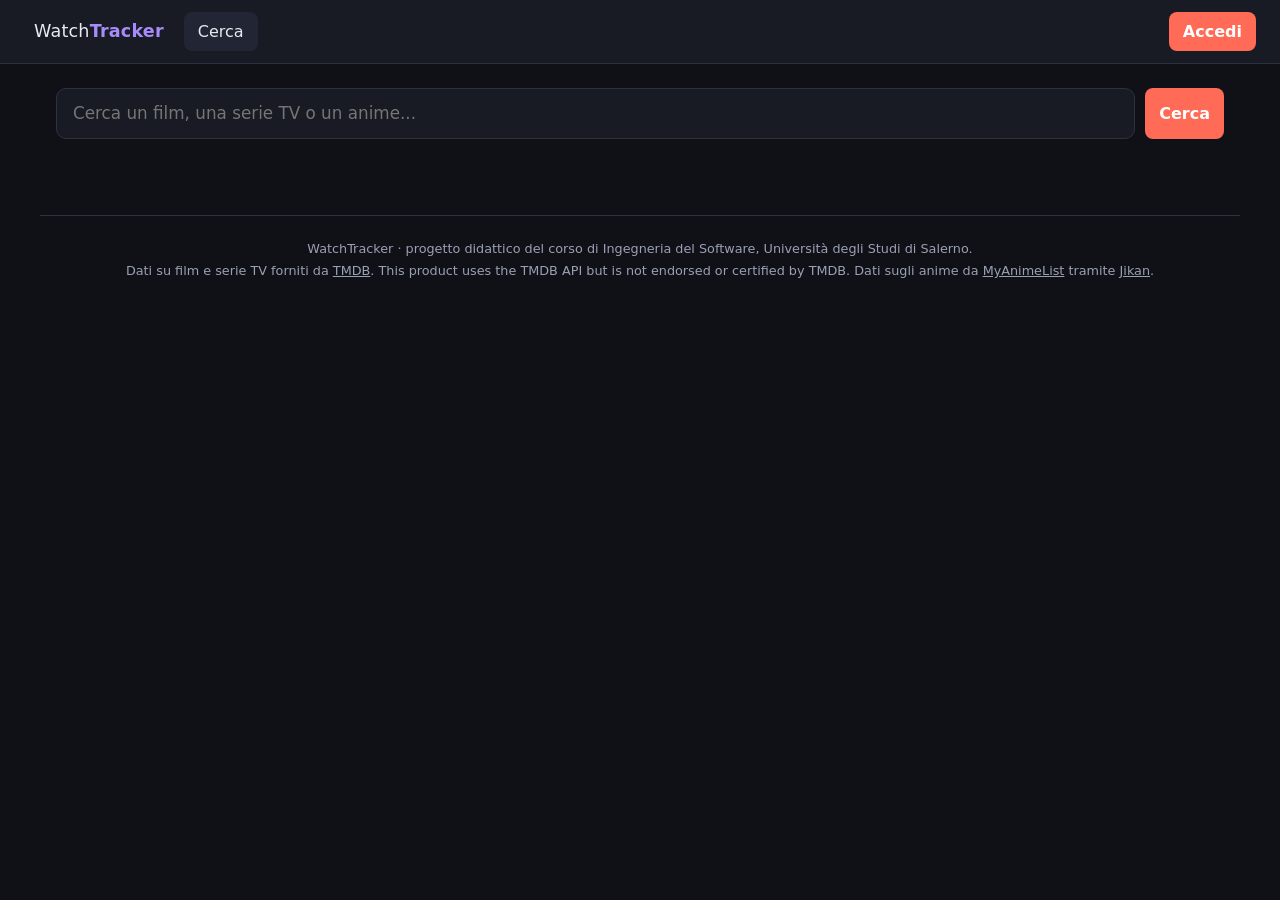
==== webapp/src/main/resources/static/index.html @ 5235e482 "Upload della webapp Prima versione della webapp TO DO: - Quando apro una scheda deve uscirmi ogni ep" ====
<!doctype html>
<html lang="it">
<head>
  <meta charset="utf-8">
  <meta name="viewport" content="width=device-width, initial-scale=1">
  <title>WatchTracker</title>
  <link rel="icon" type="image/png" href="https://raw.githubusercontent.com/antonio-sirico/WatchTracker/main/assets/logo_no_background.png">
  <link rel="stylesheet" href="style.css">
</head>
<body>
  <header class="topbar">
    <a class="brand" href="#" data-view="search">
      <img class="brand-logo" src="https://raw.githubusercontent.com/antonio-sirico/WatchTracker/main/assets/logo_no_background.png" alt="">
      <span class="brand-name">Watch<strong>Tracker</strong></span>
    </a>
    <nav class="nav">
      <button class="nav-link" data-view="search">Cerca</button>
      <button class="nav-link" data-view="library" data-needs-auth>La mia libreria</button>
    </nav>
    <div class="session" id="session">
    </div>
  </header>

  <main>
    <section id="view-search" class="view">
      <form id="search-form" class="search" autocomplete="off">
        <input id="search-input" type="search" placeholder="Cerca un film, una serie TV o un anime..." required minlength="1">
        <button type="submit">Cerca</button>
      </form>
      <div id="search-warnings" class="warnings"></div>
      <p id="search-status" class="muted"></p>
      <div id="results" class="grid"></div>
    </section>

    <section id="view-library" class="view hidden">
      <div class="view-head">
        <h1>La mia libreria</h1>
        <label class="filter">Stato
          <select id="library-filter">
            <option value="">Tutti</option>
            <option value="DA_VEDERE">Da vedere</option>
            <option value="IN_CORSO">In corso</option>
            <option value="COMPLETATO">Completato</option>
            <option value="ABBANDONATO">Abbandonato</option>
          </select>
        </label>
      </div>
      <p id="library-status" class="muted"></p>
      <div id="library" class="grid"></div>
    </section>
  </main>

  <footer class="footer">
    <p>WatchTracker &middot; progetto didattico del corso di Ingegneria del Software, Universit&agrave; degli Studi di Salerno.</p>
    <p>Dati su film e serie TV forniti da <a href="https://www.themoviedb.org/" target="_blank" rel="noopener">TMDB</a>.
      This product uses the TMDB API but is not endorsed or certified by TMDB.
      Dati sugli anime da <a href="https://myanimelist.net/" target="_blank" rel="noopener">MyAnimeList</a> tramite <a href="https://jikan.moe/" target="_blank" rel="noopener">Jikan</a>.</p>
  </footer>

  <dialog id="detail">
    <button class="close" data-close aria-label="Chiudi">&times;</button>
    <div id="detail-body" class="detail"></div>
  </dialog>

  <dialog id="auth">
    <button class="close" data-close aria-label="Chiudi">&times;</button>
    <div class="auth-head">
      <img src="https://raw.githubusercontent.com/antonio-sirico/WatchTracker/main/assets/logo_no_background.png" alt="">
      <span class="brand-name">Watch<strong>Tracker</strong></span>
    </div>
    <div class="tabs">
      <button class="tab active" data-tab="login">Accedi</button>
      <button class="tab" data-tab="register">Registrati</button>
    </div>
    <form id="login-form" class="auth-form">
      <label>Nickname <input name="nickname" required autocomplete="username"></label>
      <label>Password <input name="password" type="password" required autocomplete="current-password"></label>
      <p class="error" data-error></p>
      <button type="submit">Accedi</button>
    </form>
    <form id="register-form" class="auth-form hidden">
      <label>Nickname <input name="nickname" required minlength="3" maxlength="20" pattern="[A-Za-z0-9._]+" autocomplete="username">
        <small>Da 3 a 20 caratteri: lettere, numeri, punto e trattino basso</small></label>
      <label>E-mail <input name="email" type="email" required autocomplete="email"></label>
      <label>Password <input name="password" type="password" required minlength="8" autocomplete="new-password">
        <small>Almeno 8 caratteri con una lettera e un numero</small></label>
      <p class="error" data-error></p>
      <button type="submit">Crea account</button>
    </form>
  </dialog>

  <div id="toast" class="toast hidden"></div>

  <script src="app.js"></script>
</body>
</html>
---- webapp/src/main/resources/static/style.css ----
:root {
  --bg: #0f1117;
  --surface: #181b24;
  --surface-2: #222634;
  --border: #2d3242;
  --text: #e8eaf0;
  --muted: #9aa0b4;
  --accent: #ff6b57;
  --accent-2: #7c4dff;
  --film: #3b82f6;
  --serie: #10b981;
  --anime: #f59e0b;
  --danger: #ef4444;
  --radius: 12px;
}

* { box-sizing: border-box; }

body {
  margin: 0;
  font-family: system-ui, -apple-system, "Segoe UI", Roboto, sans-serif;
  background: var(--bg);
  color: var(--text);
  line-height: 1.45;
}

button, input, select {
  font: inherit;
}

button {
  cursor: pointer;
  border: 0;
  border-radius: 8px;
  padding: 8px 14px;
  background: var(--surface-2);
  color: var(--text);
}
button:hover { filter: brightness(1.15); }
button.primary, form.search button, .auth-form button[type=submit] {
  background: var(--accent);
  color: #fff;
  font-weight: 600;
}
button.danger { background: transparent; color: var(--danger); border: 1px solid var(--danger); }

.hidden { display: none !important; }
.muted { color: var(--muted); }

.topbar {
  display: flex;
  align-items: center;
  gap: 20px;
  padding: 12px 24px;
  background: var(--surface);
  border-bottom: 1px solid var(--border);
  position: sticky;
  top: 0;
  z-index: 10;
}
.brand {
  display: flex;
  align-items: center;
  gap: 10px;
  color: var(--text);
  text-decoration: none;
  font-weight: 700;
  font-size: 1.1rem;
}
.brand-logo {
  height: 38px;
  width: auto;
  display: block;
  filter: drop-shadow(0 2px 6px rgba(0, 0, 0, .35));
}
.brand-name { font-weight: 500; letter-spacing: .01em; }
.brand-name strong { font-weight: 800; color: #a78bfa; }
.nav { display: flex; gap: 6px; flex: 1; }
.nav-link { background: transparent; color: var(--muted); }
.nav-link.active { background: var(--surface-2); color: var(--text); }
.session { display: flex; align-items: center; gap: 10px; }
.session .nick { font-weight: 600; }

main { max-width: 1200px; margin: 0 auto; padding: 24px 16px 60px; }

form.search {
  display: flex;
  gap: 10px;
  margin-bottom: 12px;
}
form.search input {
  flex: 1;
  padding: 12px 16px;
  border-radius: 10px;
  border: 1px solid var(--border);
  background: var(--surface);
  color: var(--text);
  font-size: 1.05rem;
}
.warnings:empty { display: none; }
.warnings {
  display: flex;
  flex-direction: column;
  gap: 6px;
  margin: 8px 0 12px;
}
.warning {
  background: #3a2a12;
  border: 1px solid #7a5a1e;
  color: #ffd38a;
  padding: 8px 12px;
  border-radius: 8px;
  font-size: .92rem;
}

.grid {
  display: grid;
  grid-template-columns: repeat(auto-fill, minmax(160px, 1fr));
  gap: 16px;
}
.card {
  background: var(--surface);
  border: 1px solid var(--border);
  border-radius: var(--radius);
  overflow: hidden;
  display: flex;
  flex-direction: column;
  cursor: pointer;
  transition: transform .12s, border-color .12s;
}
.card:hover { transform: translateY(-2px); border-color: var(--muted); }
.poster {
  aspect-ratio: 2 / 3;
  background: var(--surface-2);
  display: grid;
  place-items: center;
  color: var(--muted);
  font-size: .85rem;
  overflow: hidden;
}
.poster img { width: 100%; height: 100%; object-fit: cover; display: block; }
.card-body { padding: 10px 12px 12px; display: flex; flex-direction: column; gap: 6px; flex: 1; }
.card-title { font-weight: 600; font-size: .95rem; line-height: 1.25; }
.card-meta { display: flex; flex-wrap: wrap; gap: 6px; align-items: center; font-size: .8rem; color: var(--muted); }
.badge {
  display: inline-block;
  padding: 2px 8px;
  border-radius: 999px;
  font-size: .72rem;
  font-weight: 700;
  letter-spacing: .02em;
  color: #fff;
}
.badge.FILM { background: var(--film); }
.badge.SERIE_TV { background: var(--serie); }
.badge.ANIME { background: var(--anime); color: #1a1200; }
.card select {
  margin-top: auto;
  background: var(--surface-2);
  color: var(--text);
  border: 1px solid var(--border);
  border-radius: 8px;
  padding: 6px 8px;
}
.card .row { display: flex; gap: 6px; align-items: center; }
.card .row button { padding: 6px 10px; font-size: .85rem; }

.view-head { display: flex; align-items: center; justify-content: space-between; gap: 16px; margin-bottom: 16px; }
.view-head h1 { margin: 0; font-size: 1.5rem; }
.filter { display: flex; align-items: center; gap: 8px; color: var(--muted); }
.filter select {
  background: var(--surface);
  color: var(--text);
  border: 1px solid var(--border);
  border-radius: 8px;
  padding: 6px 10px;
}

dialog {
  border: 1px solid var(--border);
  border-radius: 16px;
  background: var(--surface);
  color: var(--text);
  padding: 24px;
  width: min(760px, calc(100vw - 32px));
  max-height: calc(100vh - 48px);
}
dialog::backdrop { background: rgba(0, 0, 0, .65); }
dialog .close {
  position: absolute;
  top: 10px;
  right: 10px;
  width: 34px;
  height: 34px;
  padding: 0;
  border-radius: 50%;
  font-size: 1.3rem;
  line-height: 1;
}
.detail { display: grid; grid-template-columns: 200px 1fr; gap: 22px; }
.detail .poster { border-radius: 10px; }
.detail h2 { margin: 0 0 4px; font-size: 1.5rem; }
.detail .orig { color: var(--muted); margin: 0 0 10px; }
.detail .meta { display: flex; flex-wrap: wrap; gap: 8px; align-items: center; margin-bottom: 12px; color: var(--muted); font-size: .9rem; }
.detail .genres { display: flex; flex-wrap: wrap; gap: 6px; margin-bottom: 12px; }
.detail .genre { background: var(--surface-2); border-radius: 999px; padding: 2px 10px; font-size: .8rem; }
.detail .overview { margin: 0 0 14px; max-height: 220px; overflow: auto; }
.detail .seasons { margin: 0 0 14px; padding: 0; list-style: none; display: flex; flex-wrap: wrap; gap: 6px; }
.detail .seasons li { background: var(--surface-2); border-radius: 8px; padding: 4px 10px; font-size: .85rem; }
.detail .actions { display: flex; gap: 10px; align-items: center; flex-wrap: wrap; }

#auth { width: min(420px, calc(100vw - 32px)); }
.auth-head {
  display: flex;
  flex-direction: column;
  align-items: center;
  gap: 8px;
  margin: 4px 0 18px;
  font-size: 1.35rem;
}
.auth-head img { height: 72px; width: auto; filter: drop-shadow(0 4px 12px rgba(0, 0, 0, .4)); }
.tabs { display: flex; gap: 6px; margin-bottom: 18px; }
.tab { flex: 1; background: transparent; color: var(--muted); border-bottom: 2px solid transparent; border-radius: 0; }
.tab.active { color: var(--text); border-bottom-color: var(--accent); }
.auth-form { display: flex; flex-direction: column; gap: 14px; }
.auth-form label { display: flex; flex-direction: column; gap: 4px; font-size: .9rem; color: var(--muted); }
.auth-form input {
  padding: 10px 12px;
  border-radius: 8px;
  border: 1px solid var(--border);
  background: var(--surface-2);
  color: var(--text);
}
.auth-form small { font-size: .75rem; }
.error { color: var(--danger); margin: 0; min-height: 1.2em; font-size: .9rem; }

.footer {
  max-width: 1200px;
  margin: 0 auto;
  padding: 20px 16px 32px;
  border-top: 1px solid var(--border);
  color: var(--muted);
  font-size: .8rem;
  text-align: center;
}
.footer p { margin: 4px 0; }
.footer a { color: var(--muted); }

.toast {
  position: fixed;
  bottom: 24px;
  left: 50%;
  transform: translateX(-50%);
  background: var(--surface-2);
  border: 1px solid var(--border);
  padding: 10px 18px;
  border-radius: 10px;
  box-shadow: 0 8px 30px rgba(0,0,0,.4);
  z-index: 20;
}
.toast.err { border-color: var(--danger); }

@media (max-width: 640px) {
  .topbar { flex-wrap: wrap; gap: 10px; padding: 10px 16px; }
  .nav { order: 3; width: 100%; }
  .detail { grid-template-columns: 1fr; }
  .detail .poster { max-width: 200px; }
}
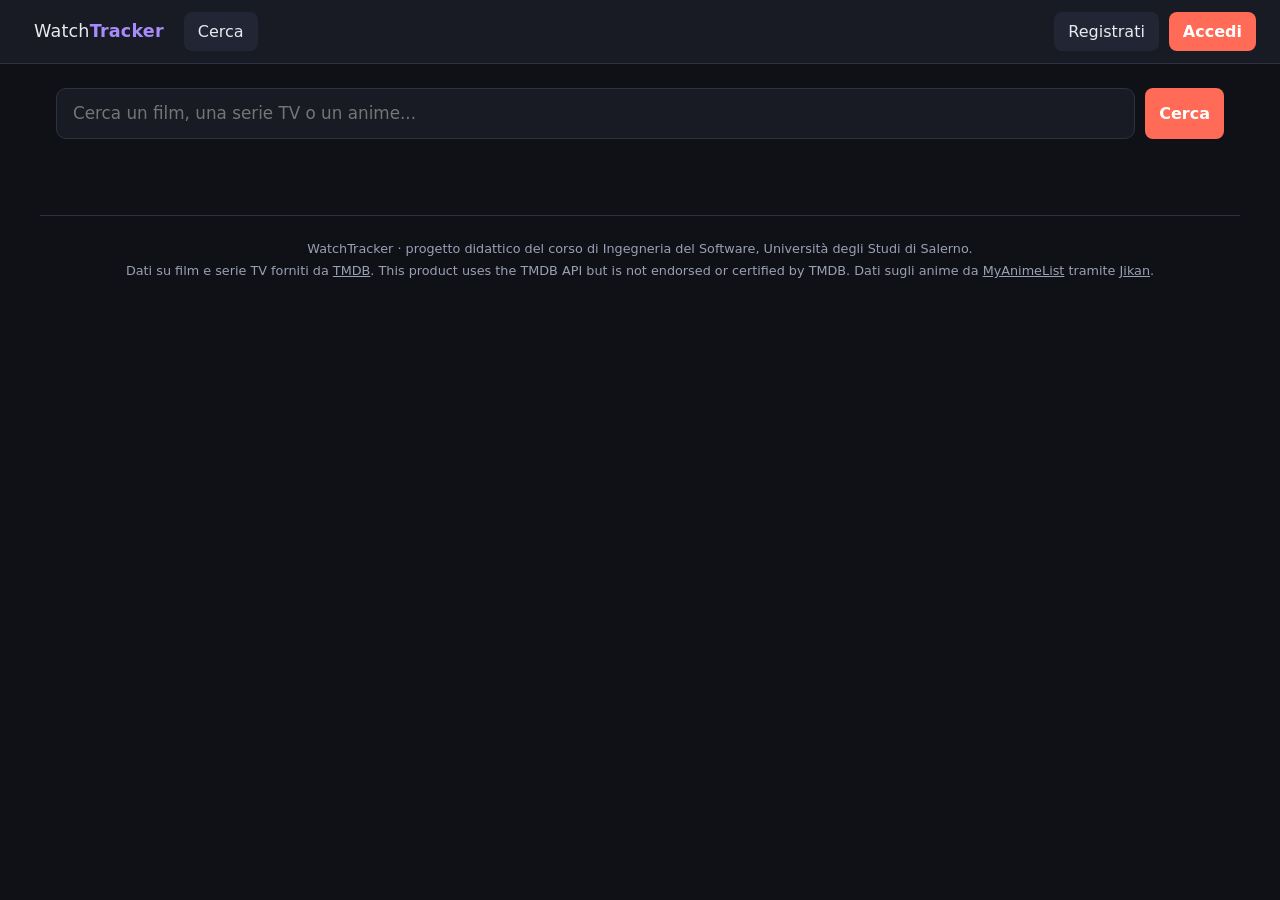
==== commit 0b41a1ef: "Fix webapp - La scheda mostra ogni episodio di ogni stagione, sia nella ricerca che nella libreria -" ====
--- a/webapp/src/main/resources/static/index.html
+++ b/webapp/src/main/resources/static/index.html
@@ -9,34 +9,49 @@
 </head>
 <body>
   <header class="topbar">
-    <a class="brand" href="#" data-view="search">
+    <a class="brand" href="#/search">
       <img class="brand-logo" src="https://raw.githubusercontent.com/antonio-sirico/WatchTracker/main/assets/logo_no_background.png" alt="">
       <span class="brand-name">Watch<strong>Tracker</strong></span>
     </a>
-    <nav class="nav">
-      <button class="nav-link" data-view="search">Cerca</button>
-      <button class="nav-link" data-view="library" data-needs-auth>La mia libreria</button>
+    <nav class="nav" aria-label="Funzionalità principali">
+      <a class="nav-link" href="#/search" data-view="search">Cerca</a>
+      <a class="nav-link" href="#/library" data-view="library" data-needs-auth>Libreria</a>
+      <a class="nav-link" href="#/stats" data-view="stats" data-needs-auth>Statistiche</a>
+      <a class="nav-link" href="#/profile" data-view="profile" data-needs-auth>Profilo</a>
     </nav>
-    <div class="session" id="session">
-    </div>
+    <div class="session" id="session"></div>
   </header>
 
   <main>
+    <!-- UC-06 Ricerca -->
     <section id="view-search" class="view">
-      <form id="search-form" class="search" autocomplete="off">
-        <input id="search-input" type="search" placeholder="Cerca un film, una serie TV o un anime..." required minlength="1">
+      <form id="search-form" class="search" autocomplete="off" novalidate>
+        <input id="search-input" type="search" placeholder="Cerca un film, una serie TV o un anime..." maxlength="100" aria-label="Testo di ricerca">
         <button type="submit">Cerca</button>
       </form>
+      <p class="error" id="search-error"></p>
       <div id="search-warnings" class="warnings"></div>
       <p id="search-status" class="muted"></p>
       <div id="results" class="grid"></div>
     </section>
 
+    <!-- UC-11 Libreria -->
     <section id="view-library" class="view hidden">
       <div class="view-head">
         <h1>La mia libreria</h1>
-        <label class="filter">Stato
-          <select id="library-filter">
+        <p id="library-status" class="muted"></p>
+      </div>
+      <form id="library-filters" class="filters" novalidate>
+        <label>Tipologia
+          <select name="type">
+            <option value="">Tutte</option>
+            <option value="FILM">Film</option>
+            <option value="SERIE_TV">Serie TV</option>
+            <option value="ANIME">Anime</option>
+          </select>
+        </label>
+        <label>Stato
+          <select name="status">
             <option value="">Tutti</option>
             <option value="DA_VEDERE">Da vedere</option>
             <option value="IN_CORSO">In corso</option>
@@ -44,9 +59,103 @@
             <option value="ABBANDONATO">Abbandonato</option>
           </select>
         </label>
+        <label>Genere
+          <select name="genre"><option value="">Tutti</option></select>
+        </label>
+        <label>Rating
+          <select name="rating">
+            <option value="">Tutti</option>
+            <option value="5">5 stelle</option>
+            <option value="4">4 stelle</option>
+            <option value="3">3 stelle</option>
+            <option value="2">2 stelle</option>
+            <option value="1">1 stella</option>
+            <option value="none">Senza rating</option>
+          </select>
+        </label>
+        <label>Aggiunto dal <input type="date" name="from"></label>
+        <label>al <input type="date" name="to"></label>
+        <label>Ordina per
+          <select name="sort">
+            <option value="addedAt">Data di aggiunta</option>
+            <option value="title">Titolo</option>
+            <option value="genre">Genere</option>
+            <option value="rating">Rating</option>
+          </select>
+        </label>
+        <label>Verso
+          <select name="dir">
+            <option value="desc">Decrescente</option>
+            <option value="asc">Crescente</option>
+          </select>
+        </label>
+        <button type="button" id="library-reset">Azzera filtri</button>
+      </form>
+      <p class="error" id="library-error"></p>
+      <div id="library" class="grid"></div>
+    </section>
+
+    <!-- UC-19 Dashboard -->
+    <section id="view-stats" class="view hidden">
+      <div class="view-head"><h1>Statistiche</h1><p id="stats-status" class="muted"></p></div>
+      <div id="stats"></div>
+    </section>
+
+    <!-- UC-04, UC-20, UC-21 Profilo, visibilità e backup -->
+    <section id="view-profile" class="view hidden">
+      <div class="view-head"><h1>Profilo</h1></div>
+      <div class="panels">
+        <form id="visibility-form" class="panel" novalidate>
+          <h2>Visibilità del profilo</h2>
+          <p class="muted">Il profilo pubblico è una pagina in sola lettura raggiungibile tramite un link condivisibile.</p>
+          <div class="choice">
+            <label><input type="radio" name="publicProfile" value="false"> Privato</label>
+            <label><input type="radio" name="publicProfile" value="true"> Pubblico</label>
+          </div>
+          <fieldset id="sections">
+            <legend>Sezioni visibili nel profilo pubblico</legend>
+            <label><input type="checkbox" name="showLibrary"> Libreria</label>
+            <label><input type="checkbox" name="showStats"> Statistiche</label>
+            <label><input type="checkbox" name="showReviews"> Recensioni</label>
+            <p class="error" data-error="sections"></p>
+          </fieldset>
+          <div id="profile-link" class="hidden">
+            <label>Link del profilo <input id="profile-url" type="text" readonly></label>
+            <button type="button" id="copy-link">Copia link</button>
+          </div>
+          <div class="row">
+            <button type="submit" class="primary">Salva</button>
+          </div>
+        </form>
+
+        <section class="panel">
+          <h2>Backup dei dati</h2>
+          <p class="muted">Il backup contiene libreria, avanzamento, rating, recensioni e impostazioni. Può essere reimportato anche in un altro account.</p>
+          <div class="row">
+            <button type="button" class="primary" id="export-backup">Esporta backup</button>
+          </div>
+          <form id="import-form" novalidate>
+            <label class="file">Importa backup
+              <input type="file" id="backup-file" accept="application/json,.json">
+            </label>
+            <p class="error" data-error="file"></p>
+            <div id="import-summary" class="hidden">
+              <h3>Riepilogo del backup</h3>
+              <ul id="import-summary-list"></ul>
+              <label><input type="checkbox" id="import-settings" checked> Importa anche le impostazioni di visibilità</label>
+              <div class="row">
+                <button type="submit" class="primary">Conferma importazione</button>
+                <button type="button" id="import-cancel">Annulla</button>
+              </div>
+            </div>
+          </form>
+        </section>
       </div>
-      <p id="library-status" class="muted"></p>
-      <div id="library" class="grid"></div>
+    </section>
+
+    <!-- UC-08 Profilo pubblico -->
+    <section id="view-public" class="view hidden">
+      <div id="public-profile"></div>
     </section>
   </main>
 
@@ -57,11 +166,13 @@
       Dati sugli anime da <a href="https://myanimelist.net/" target="_blank" rel="noopener">MyAnimeList</a> tramite <a href="https://jikan.moe/" target="_blank" rel="noopener">Jikan</a>.</p>
   </footer>
 
+  <!-- UC-07 Scheda contenuto -->
   <dialog id="detail">
     <button class="close" data-close aria-label="Chiudi">&times;</button>
     <div id="detail-body" class="detail"></div>
   </dialog>
 
+  <!-- UC-01, UC-02 -->
   <dialog id="auth">
     <button class="close" data-close aria-label="Chiudi">&times;</button>
     <div class="auth-head">
@@ -72,24 +183,34 @@
       <button class="tab active" data-tab="login">Accedi</button>
       <button class="tab" data-tab="register">Registrati</button>
     </div>
-    <form id="login-form" class="auth-form">
-      <label>Nickname <input name="nickname" required autocomplete="username"></label>
-      <label>Password <input name="password" type="password" required autocomplete="current-password"></label>
-      <p class="error" data-error></p>
+    <form id="login-form" class="auth-form" novalidate>
+      <label>Nickname <input name="nickname" required autocomplete="username"><p class="error" data-error="nickname"></p></label>
+      <label>Password <input name="password" type="password" required autocomplete="current-password"><p class="error" data-error="password"></p></label>
+      <p class="error" data-error="form"></p>
       <button type="submit">Accedi</button>
     </form>
-    <form id="register-form" class="auth-form hidden">
-      <label>Nickname <input name="nickname" required minlength="3" maxlength="20" pattern="[A-Za-z0-9._]+" autocomplete="username">
-        <small>Da 3 a 20 caratteri: lettere, numeri, punto e trattino basso</small></label>
-      <label>E-mail <input name="email" type="email" required autocomplete="email"></label>
-      <label>Password <input name="password" type="password" required minlength="8" autocomplete="new-password">
-        <small>Almeno 8 caratteri con una lettera e un numero</small></label>
-      <p class="error" data-error></p>
+    <form id="register-form" class="auth-form hidden" novalidate>
+      <label>Nickname <input name="nickname" autocomplete="username">
+        <small>Da 3 a 20 caratteri: lettere, numeri, punto e trattino basso</small>
+        <p class="error" data-error="nickname"></p></label>
+      <label>E-mail <input name="email" type="email" autocomplete="email"><p class="error" data-error="email"></p></label>
+      <label>Password <input name="password" type="password" autocomplete="new-password">
+        <small>Almeno 8 caratteri, con almeno una lettera e un numero</small>
+        <p class="error" data-error="password"></p></label>
+      <label>Conferma password <input name="confirmPassword" type="password" autocomplete="new-password"><p class="error" data-error="confirmPassword"></p></label>
+      <p class="error" data-error="form"></p>
       <button type="submit">Crea account</button>
     </form>
   </dialog>
 
-  <div id="toast" class="toast hidden"></div>
+  <!-- Finestra di conferma generica (UC-12, UC-14, UC-15, UC-16, UC-21) -->
+  <dialog id="confirm">
+    <h3 id="confirm-title"></h3>
+    <div id="confirm-body"></div>
+    <div class="row" id="confirm-actions"></div>
+  </dialog>
+
+  <div id="toast" class="toast hidden" role="status"></div>
 
   <script src="app.js"></script>
 </body>
--- a/webapp/src/main/resources/static/style.css
+++ b/webapp/src/main/resources/static/style.css
@@ -11,6 +11,12 @@
   --serie: #10b981;
   --anime: #f59e0b;
   --danger: #ef4444;
+  --star: #fbbf24;
+  /* RNF-U3: un colore diverso per ciascuno stato di visione */
+  --st-da-vedere: #6366f1;
+  --st-in-corso: #f59e0b;
+  --st-completato: #22c55e;
+  --st-abbandonato: #9ca3af;
   --radius: 12px;
 }
 
@@ -24,9 +30,7 @@
   line-height: 1.45;
 }
 
-button, input, select {
-  font: inherit;
-}
+button, input, select, textarea { font: inherit; }
 
 button {
   cursor: pointer;
@@ -37,16 +41,32 @@
   color: var(--text);
 }
 button:hover { filter: brightness(1.15); }
+button:disabled { opacity: .55; cursor: default; filter: none; }
 button.primary, form.search button, .auth-form button[type=submit] {
   background: var(--accent);
   color: #fff;
   font-weight: 600;
 }
 button.danger { background: transparent; color: var(--danger); border: 1px solid var(--danger); }
+button.small { padding: 4px 10px; font-size: .82rem; }
+button.link { background: transparent; color: var(--muted); text-decoration: underline; padding: 2px 4px; }
+
+input[type=text], input[type=search], input[type=email], input[type=password], input[type=date], select, textarea {
+  padding: 8px 10px;
+  border-radius: 8px;
+  border: 1px solid var(--border);
+  background: var(--surface-2);
+  color: var(--text);
+}
+input.invalid, textarea.invalid, select.invalid { border-color: var(--danger); }
 
 .hidden { display: none !important; }
 .muted { color: var(--muted); }
-
+.error { color: var(--danger); margin: 0; min-height: 1.2em; font-size: .9rem; }
+.error:empty { min-height: 0; }
+.row { display: flex; gap: 8px; align-items: center; flex-wrap: wrap; }
+
+/* ---------- barra principale (RNF-U2) ---------- */
 .topbar {
   display: flex;
   align-items: center;
@@ -67,27 +87,25 @@
   font-weight: 700;
   font-size: 1.1rem;
 }
-.brand-logo {
-  height: 38px;
-  width: auto;
-  display: block;
-  filter: drop-shadow(0 2px 6px rgba(0, 0, 0, .35));
-}
+.brand-logo { height: 38px; width: auto; display: block; filter: drop-shadow(0 2px 6px rgba(0, 0, 0, .35)); }
 .brand-name { font-weight: 500; letter-spacing: .01em; }
 .brand-name strong { font-weight: 800; color: #a78bfa; }
-.nav { display: flex; gap: 6px; flex: 1; }
-.nav-link { background: transparent; color: var(--muted); }
+.nav { display: flex; gap: 6px; flex: 1; flex-wrap: wrap; }
+.nav-link {
+  background: transparent;
+  color: var(--muted);
+  text-decoration: none;
+  padding: 8px 14px;
+  border-radius: 8px;
+}
 .nav-link.active { background: var(--surface-2); color: var(--text); }
 .session { display: flex; align-items: center; gap: 10px; }
 .session .nick { font-weight: 600; }
 
 main { max-width: 1200px; margin: 0 auto; padding: 24px 16px 60px; }
 
-form.search {
-  display: flex;
-  gap: 10px;
-  margin-bottom: 12px;
-}
+/* ---------- ricerca ---------- */
+form.search { display: flex; gap: 10px; margin-bottom: 6px; }
 form.search input {
   flex: 1;
   padding: 12px 16px;
@@ -98,12 +116,7 @@
   font-size: 1.05rem;
 }
 .warnings:empty { display: none; }
-.warnings {
-  display: flex;
-  flex-direction: column;
-  gap: 6px;
-  margin: 8px 0 12px;
-}
+.warnings { display: flex; flex-direction: column; gap: 6px; margin: 8px 0 12px; }
 .warning {
   background: #3a2a12;
   border: 1px solid #7a5a1e;
@@ -112,7 +125,15 @@
   border-radius: 8px;
   font-size: .92rem;
 }
-
+.notice {
+  background: var(--surface-2);
+  border: 1px solid var(--border);
+  padding: 10px 14px;
+  border-radius: 8px;
+  margin: 8px 0;
+}
+
+/* ---------- schede ---------- */
 .grid {
   display: grid;
   grid-template-columns: repeat(auto-fill, minmax(160px, 1fr));
@@ -154,35 +175,61 @@
 .badge.FILM { background: var(--film); }
 .badge.SERIE_TV { background: var(--serie); }
 .badge.ANIME { background: var(--anime); color: #1a1200; }
-.card select {
-  margin-top: auto;
-  background: var(--surface-2);
-  color: var(--text);
-  border: 1px solid var(--border);
-  border-radius: 8px;
-  padding: 6px 8px;
-}
-.card .row { display: flex; gap: 6px; align-items: center; }
+
+/* RNF-U3: etichetta e colore dello stato */
+.status {
+  display: inline-flex;
+  align-items: center;
+  gap: 6px;
+  font-size: .78rem;
+  font-weight: 600;
+}
+.status::before { content: ""; width: 10px; height: 10px; border-radius: 50%; background: currentColor; }
+.status.DA_VEDERE { color: var(--st-da-vedere); }
+.status.IN_CORSO { color: var(--st-in-corso); }
+.status.COMPLETATO { color: var(--st-completato); }
+.status.ABBANDONATO { color: var(--st-abbandonato); }
+select.status-select { border-left: 6px solid var(--border); }
+select.status-select.DA_VEDERE { border-left-color: var(--st-da-vedere); }
+select.status-select.IN_CORSO { border-left-color: var(--st-in-corso); }
+select.status-select.COMPLETATO { border-left-color: var(--st-completato); }
+select.status-select.ABBANDONATO { border-left-color: var(--st-abbandonato); }
+
+.progress { height: 6px; background: var(--surface-2); border-radius: 999px; overflow: hidden; }
+.progress > span { display: block; height: 100%; background: var(--st-in-corso); }
+.progress.done > span { background: var(--st-completato); }
+.stars { color: var(--star); letter-spacing: 1px; font-size: .9rem; }
+.stars .off { color: var(--border); }
+
+.card select { background: var(--surface-2); color: var(--text); border: 1px solid var(--border); border-radius: 8px; padding: 6px 8px; }
 .card .row button { padding: 6px 10px; font-size: .85rem; }
 
-.view-head { display: flex; align-items: center; justify-content: space-between; gap: 16px; margin-bottom: 16px; }
+/* ---------- libreria: filtri (UC-11) ---------- */
+.view-head { display: flex; align-items: baseline; justify-content: space-between; gap: 16px; margin-bottom: 12px; flex-wrap: wrap; }
 .view-head h1 { margin: 0; font-size: 1.5rem; }
-.filter { display: flex; align-items: center; gap: 8px; color: var(--muted); }
-.filter select {
+.view-head p { margin: 0; }
+.filters {
+  display: flex;
+  flex-wrap: wrap;
+  gap: 10px 14px;
+  align-items: end;
   background: var(--surface);
-  color: var(--text);
-  border: 1px solid var(--border);
-  border-radius: 8px;
-  padding: 6px 10px;
-}
-
+  border: 1px solid var(--border);
+  border-radius: var(--radius);
+  padding: 12px 14px;
+  margin-bottom: 14px;
+}
+.filters label { display: flex; flex-direction: column; gap: 4px; font-size: .8rem; color: var(--muted); }
+.filters select, .filters input { padding: 6px 8px; }
+
+/* ---------- finestre ---------- */
 dialog {
   border: 1px solid var(--border);
   border-radius: 16px;
   background: var(--surface);
   color: var(--text);
   padding: 24px;
-  width: min(760px, calc(100vw - 32px));
+  width: min(820px, calc(100vw - 32px));
   max-height: calc(100vh - 48px);
 }
 dialog::backdrop { background: rgba(0, 0, 0, .65); }
@@ -197,52 +244,138 @@
   font-size: 1.3rem;
   line-height: 1;
 }
+#confirm { width: min(520px, calc(100vw - 32px)); }
+#confirm h3 { margin: 0 0 10px; }
+#confirm #confirm-body { margin-bottom: 16px; color: var(--muted); }
+#confirm #confirm-body ul { margin: 8px 0 0; padding-left: 20px; }
+
+/* ---------- scheda contenuto (UC-07) ---------- */
 .detail { display: grid; grid-template-columns: 200px 1fr; gap: 22px; }
-.detail .poster { border-radius: 10px; }
-.detail h2 { margin: 0 0 4px; font-size: 1.5rem; }
+.detail .poster { border-radius: 10px; align-self: start; }
+.detail h2 { margin: 0 0 4px; font-size: 1.5rem; padding-right: 30px; }
 .detail .orig { color: var(--muted); margin: 0 0 10px; }
-.detail .meta { display: flex; flex-wrap: wrap; gap: 8px; align-items: center; margin-bottom: 12px; color: var(--muted); font-size: .9rem; }
+.detail .meta { display: flex; flex-wrap: wrap; gap: 8px; align-items: center; margin-bottom: 10px; color: var(--muted); font-size: .9rem; }
 .detail .genres { display: flex; flex-wrap: wrap; gap: 6px; margin-bottom: 12px; }
 .detail .genre { background: var(--surface-2); border-radius: 999px; padding: 2px 10px; font-size: .8rem; }
-.detail .overview { margin: 0 0 14px; max-height: 220px; overflow: auto; }
-.detail .seasons { margin: 0 0 14px; padding: 0; list-style: none; display: flex; flex-wrap: wrap; gap: 6px; }
-.detail .seasons li { background: var(--surface-2); border-radius: 8px; padding: 4px 10px; font-size: .85rem; }
-.detail .actions { display: flex; gap: 10px; align-items: center; flex-wrap: wrap; }
-
+.detail .overview { margin: 0 0 14px; max-height: 180px; overflow: auto; }
+.detail .actions { display: flex; gap: 10px; align-items: center; flex-wrap: wrap; margin-bottom: 14px; }
+.continuation { display: inline-flex; gap: 6px; align-items: center; padding: 3px 10px; border-radius: 999px; background: var(--surface-2); font-size: .85rem; }
+
+.library-box { background: var(--surface-2); border-radius: 10px; padding: 12px 14px; margin-bottom: 14px; display: flex; flex-direction: column; gap: 10px; }
+.library-box .row + .row { margin-top: 2px; }
+
+.rating-box { display: flex; flex-direction: column; gap: 8px; }
+.rating-box .star-input { display: inline-flex; gap: 2px; font-size: 1.6rem; cursor: pointer; }
+.rating-box .star-input span { color: var(--border); transition: color .1s; }
+.rating-box .star-input span.on { color: var(--star); }
+.rating-box textarea { width: 100%; min-height: 80px; resize: vertical; }
+.review-text { white-space: pre-wrap; background: var(--surface); border-radius: 8px; padding: 10px; }
+
+.seasons { display: flex; flex-direction: column; gap: 8px; }
+.season { border: 1px solid var(--border); border-radius: 10px; overflow: hidden; }
+.season summary {
+  cursor: pointer;
+  list-style: none;
+  display: flex;
+  align-items: center;
+  gap: 10px;
+  padding: 8px 12px;
+  background: var(--surface-2);
+}
+.season summary::-webkit-details-marker { display: none; }
+.season summary .grow { flex: 1; font-weight: 600; }
+.season summary .season-check {
+  width: 18px;
+  height: 18px;
+  margin: 0;
+  flex: none;
+  cursor: pointer;
+  accent-color: var(--st-completato);
+}
+.season summary .muted { font-size: .85rem; }
+.episodes { margin: 0; padding: 0; list-style: none; max-height: 280px; overflow: auto; }
+.episode {
+  display: flex;
+  align-items: center;
+  gap: 10px;
+  padding: 6px 12px;
+  border-top: 1px solid var(--border);
+  font-size: .9rem;
+}
+.episode .num { color: var(--muted); min-width: 44px; font-variant-numeric: tabular-nums; }
+.episode .name { flex: 1; }
+.episode .date { color: var(--muted); font-size: .8rem; }
+.episode.seen .name { color: var(--muted); }
+.episode .ep-check {
+  width: 18px;
+  height: 18px;
+  margin: 0;
+  flex: none;
+  cursor: pointer;
+  accent-color: var(--st-completato);
+}
+
+/* ---------- accesso ---------- */
 #auth { width: min(420px, calc(100vw - 32px)); }
-.auth-head {
-  display: flex;
-  flex-direction: column;
-  align-items: center;
-  gap: 8px;
-  margin: 4px 0 18px;
-  font-size: 1.35rem;
-}
+.auth-head { display: flex; flex-direction: column; align-items: center; gap: 8px; margin: 4px 0 18px; font-size: 1.35rem; }
 .auth-head img { height: 72px; width: auto; filter: drop-shadow(0 4px 12px rgba(0, 0, 0, .4)); }
 .tabs { display: flex; gap: 6px; margin-bottom: 18px; }
 .tab { flex: 1; background: transparent; color: var(--muted); border-bottom: 2px solid transparent; border-radius: 0; }
 .tab.active { color: var(--text); border-bottom-color: var(--accent); }
-.auth-form { display: flex; flex-direction: column; gap: 14px; }
+.auth-form { display: flex; flex-direction: column; gap: 10px; }
 .auth-form label { display: flex; flex-direction: column; gap: 4px; font-size: .9rem; color: var(--muted); }
-.auth-form input {
-  padding: 10px 12px;
-  border-radius: 8px;
-  border: 1px solid var(--border);
-  background: var(--surface-2);
-  color: var(--text);
-}
+.auth-form input { padding: 10px 12px; }
 .auth-form small { font-size: .75rem; }
-.error { color: var(--danger); margin: 0; min-height: 1.2em; font-size: .9rem; }
-
-.footer {
-  max-width: 1200px;
-  margin: 0 auto;
-  padding: 20px 16px 32px;
-  border-top: 1px solid var(--border);
-  color: var(--muted);
-  font-size: .8rem;
-  text-align: center;
-}
+
+/* ---------- profilo e backup ---------- */
+.panels { display: grid; grid-template-columns: repeat(auto-fit, minmax(320px, 1fr)); gap: 16px; }
+.panel { background: var(--surface); border: 1px solid var(--border); border-radius: var(--radius); padding: 18px 20px; display: flex; flex-direction: column; gap: 12px; }
+.panel h2 { margin: 0; font-size: 1.15rem; }
+.panel h3 { margin: 0; font-size: 1rem; }
+.panel p { margin: 0; }
+.panel fieldset { border: 1px solid var(--border); border-radius: 8px; padding: 10px 14px; display: flex; flex-direction: column; gap: 6px; }
+.panel legend { color: var(--muted); font-size: .85rem; padding: 0 6px; }
+.choice { display: flex; gap: 18px; }
+.panel label { display: flex; align-items: center; gap: 8px; }
+#profile-link label { flex-direction: column; align-items: stretch; gap: 4px; }
+#profile-link input { width: 100%; }
+.file input { display: block; }
+#import-summary ul { margin: 0; padding-left: 20px; }
+
+/* ---------- dashboard (UC-19) ---------- */
+.tiles { display: grid; grid-template-columns: repeat(auto-fit, minmax(220px, 1fr)); gap: 14px; margin-bottom: 18px; }
+.tile { background: var(--surface); border: 1px solid var(--border); border-radius: var(--radius); padding: 16px 18px; }
+.tile .label { color: var(--muted); font-size: .82rem; text-transform: uppercase; letter-spacing: .05em; }
+.tile .value { font-size: 1.5rem; font-weight: 700; margin-top: 4px; }
+.tile .sub { color: var(--muted); font-size: .85rem; margin-top: 4px; }
+.charts { display: grid; grid-template-columns: repeat(auto-fit, minmax(300px, 1fr)); gap: 14px; }
+.chart { background: var(--surface); border: 1px solid var(--border); border-radius: var(--radius); padding: 16px 18px; }
+.chart h3 { margin: 0 0 12px; font-size: 1rem; }
+.bars { display: flex; flex-direction: column; gap: 6px; }
+.bar { display: grid; grid-template-columns: 120px 1fr 40px; gap: 10px; align-items: center; font-size: .88rem; }
+.bar .track { height: 10px; background: var(--surface-2); border-radius: 999px; overflow: hidden; }
+.bar .track > span { display: block; height: 100%; background: var(--accent-2); }
+.bar .n { text-align: right; color: var(--muted); font-variant-numeric: tabular-nums; }
+.waiting { list-style: none; margin: 0; padding: 0; display: flex; flex-direction: column; gap: 8px; }
+.waiting li { display: flex; gap: 10px; align-items: center; }
+.waiting .thumb { width: 36px; height: 54px; border-radius: 6px; object-fit: cover; background: var(--surface-2); }
+.waiting .t { flex: 1; }
+.waiting .t small { display: block; color: var(--muted); }
+
+/* ---------- profilo pubblico (UC-08) ---------- */
+.public-head { display: flex; align-items: baseline; gap: 14px; flex-wrap: wrap; margin-bottom: 16px; }
+.public-head h1 { margin: 0; }
+.public-section { margin-bottom: 26px; }
+.public-section h2 { font-size: 1.15rem; margin: 0 0 10px; }
+.reviews { display: flex; flex-direction: column; gap: 12px; }
+.review { background: var(--surface); border: 1px solid var(--border); border-radius: var(--radius); padding: 14px 16px; display: flex; gap: 14px; }
+.review .thumb { width: 60px; height: 90px; border-radius: 6px; object-fit: cover; background: var(--surface-2); flex: none; }
+.review .body { flex: 1; }
+.review .head { display: flex; gap: 10px; align-items: center; flex-wrap: wrap; margin-bottom: 6px; }
+.review .head strong { font-size: 1rem; }
+.review .text { white-space: pre-wrap; margin: 0; }
+
+.footer { max-width: 1200px; margin: 0 auto; padding: 20px 16px 32px; border-top: 1px solid var(--border); color: var(--muted); font-size: .8rem; text-align: center; }
 .footer p { margin: 4px 0; }
 .footer a { color: var(--muted); }
 
@@ -257,12 +390,16 @@
   border-radius: 10px;
   box-shadow: 0 8px 30px rgba(0,0,0,.4);
   z-index: 20;
+  max-width: calc(100vw - 32px);
 }
 .toast.err { border-color: var(--danger); }
 
+/* RNF-U6: schermi piccoli */
 @media (max-width: 640px) {
   .topbar { flex-wrap: wrap; gap: 10px; padding: 10px 16px; }
   .nav { order: 3; width: 100%; }
   .detail { grid-template-columns: 1fr; }
   .detail .poster { max-width: 200px; }
-}
+  .bar { grid-template-columns: 90px 1fr 36px; }
+  dialog { padding: 18px 16px; }
+}
